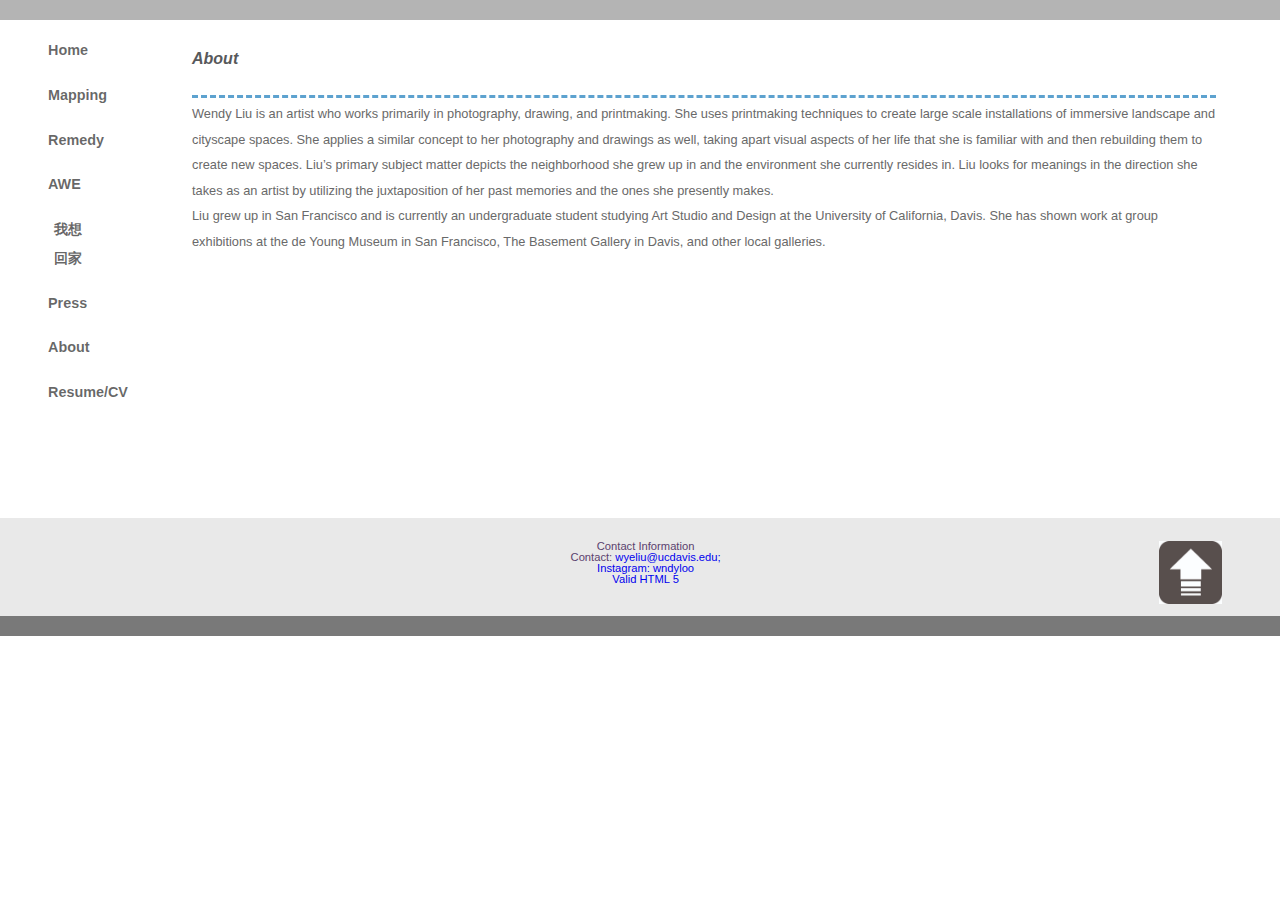
==== about.html @ 57985f02 "first website upload" ====
<!DOCTYPE html>
<html>

<head>
  <meta charset="utf-8" />
  <title>Wendy Liu Portfolio</title>

  <link href="reset.css" rel="stylesheet">
  <link href="styles.css" rel="stylesheet">

</head>

<body>


  <header>

  </header>
  <aside>

    <nav>
      <ul>
        <li><a href="Portfolio.html">Home</a></li>
        <li><a href="mapping.HTML">Mapping</a></li>
        <li><a href="Remedy.HTML">Remedy</a></li>
        <li><a href="AWE.HTML">AWE</a></li>
        <li><a href="iwanttogohome.HTML">我想回家</a></li>
        <li><a href="Press.HTML">Press</a></li>
        <li><a href="About.HTML">About</a></li>
        <li><a href="Resume_CV.HTML">Resume/CV</a></li>
      </ul>
    </nav>

  </aside>

  <section>
    <h3>About</h3>

  </section>

  <article>
    <h4>


    Wendy Liu is an artist who works primarily in photography, drawing, and printmaking. She uses printmaking techniques to create large scale installations of immersive landscape and cityscape spaces. She applies a similar concept to her photography and drawings as well, taking apart visual aspects of her life that she is familiar with and then rebuilding them to create new spaces. Liu’s primary subject matter depicts the neighborhood she grew up in and the environment she currently resides in. Liu looks for meanings in the direction she takes as an artist by utilizing the juxtaposition of her past memories and the ones she presently makes.
</h4>


    <h4>
      Liu grew up in San Francisco and is currently an undergraduate student studying Art Studio and Design at the University of California, Davis. She has shown work at group exhibitions at the de Young Museum in San Francisco, The Basement Gallery in Davis, and other local galleries.

  </h4>
  </article>

  <footer>

    <p>
      <a href="about.html">
  <img src="images/arrow.jpg" alt="arrow" >
  </a>
    </p>



    <li>Contact Information</li>

    <li>Contact: <a href="mailto:&#119;&#121;&#101;&#108;&#105;&#117;&#064;&#117;&#099;&#100;&#097;&#118;&#105;&#115;&#046;&#101;&#100;&#117;">&#119;&#121;&#101;&#108;&#105;&#117;&#064;&#117;&#099;&#100;&#097;&#118;&#105;&#115;&#046;&#101;&#100;&#117;;</a>
    </li>
    <li>
      <a href="https://www.instagram.com/wndyloo/?hl=en">Instagram: wndyloo</a>
    </li>
    <li><a href="http://validator.w3.org/check?uri=referer">Valid HTML 5</a></li>


  </footer>

</body>

</html>
---- styles.css ----
* {
  box-sizing: border-box;
}

body {
  font-family: 'univers', sans-serif;
  align-content: center;
  color: #58595b;
}

.container {
  max-width: 80vw;
  margin: auto;
}

img {
  max-width: 100%;
  max-height: 100%;
}

header {
  border-top: 20px solid rgb(180, 180, 180);
}

h1 {
  font-size: 3rem;
  padding-top: 2rem;
}

h2 {
  font-size: 2rem;
  padding-top: 2rem;
}

h3 {
  font-weight: bold;
  font-style: oblique;
}

h4 {
  font-size: .8rem;
  color: rgb(105, 105, 105);
}

h6 {
  font-size: 15px;
  font-weight: bold;
  font-style: oblique;
}

nav {
  float: left;
  width: 100%;
  background-color: white;
}

ul {
  padding-right: .5em;
  padding-left: .5em;
  list-style-type: none;
}

li {
  list-style-type: none;
}

a {
  text-decoration: none;
}

nav ul li a {
  font-size: .9em;
  font-weight: 600;
  line-height: 2em;
  display: block;
  float: left;
  padding-top: 20%;
  padding-right: 0;
  padding-left: 50%;
  list-style-type: none;
  text-align: center;
  text-decoration: none;
  color: rgba(0, 0, 0, .6);
}

a:hover {
  text-decoration: underline;
  color: rgb(93, 162, 207);
}

aside {
  display: block;
  float: left;
  margin: auto;
  padding-bottom: 100px;
  text-align: center;
  text-decoration: underline;
  background-color: white;
}

section {
  line-height: 2;
  float: right;
  width: 80%;
  margin-top: 20px;
  margin-right: 5%;
  margin-left: 5%;
  padding-top: 3px;
  padding-right: 0;
  padding-left: 0;
  text-align: justify;
  background-color: white;
}

video {
  width: 70%;
  margin-top: 5px;
  margin-right: 5%;
  margin-left: 15%;
  padding-top: 3px;
  padding-right: 0;
  padding-left: 0;
}

article {
  line-height: 2;
  float: right;
  width: 80%;
  margin-top: 20px;
  margin-right: 5%;
  margin-left: 5%;
  padding-top: 3px;
  border-top: 3px dashed rgb(93, 162, 207);
  background-color: white;
}

.row {
  display: flex;
  flex-wrap: wrap;
  padding: 0 4px;
}

.column {
  flex: 50%;
  padding: 0 4px;
}

.column img {
  margin-top: 8px;
  vertical-align: middle;
}

img {
  max-width: 100%;
  height: auto;
}

img.expanded {
  max-width: none;
}

/*Eliminates padding, centers the thumbnail */

body, html {
  margin: 0;
  padding: 0;
}

/* Styles the thumbnail */

a.lightbox img {
  height: auto;
}

/* Styles the lightbox, removes it from sight and adds the fade-in transition */

.lightbox-target {
  position: fixed;
  top: -100%;
  overflow: hidden;
  width: 70%;
  width: 70%;
  height: 70%;
  height: 70%;
  -webkit-transition: opacity .5s ease-in-out;
  -moz-transition: opacity .5s ease-in-out;
  -o-transition: opacity .5s ease-in-out;
  transition: opacity .5s ease-in-out;
  opacity: 0;
  background: rgba(0, 0, 0, .7);
}

/* Styles the lightbox image, centers it vertically and horizontally, adds the zoom-in transition and makes it responsive using a combination of margin and absolute positioning */

.lightbox-target img {
  position: absolute;
  top: 20%;
  right: 0;
  bottom: 20%;
  left: 0;
  box-sizing: border-box;
  max-width: 0;
  max-height: 0;
  margin: auto;
  -webkit-transition: .5s ease-in-out;
  -moz-transition: .5s ease-in-out;
  -o-transition: .5s ease-in-out;
  transition: .5s ease-in-out;
  border: 1px solid rgba(231, 231, 231, 0.85);
  box-shadow: 0 0 8px rgba(0, 0, 0, .3);
}

/* Styles the close link, adds the slide down transition */

a.lightbox-close {
  position: absolute;
  top: -80px;
  right: 0;
  display: block;
  box-sizing: border-box;
  width: 50px;
  height: 50px;
  -webkit-transition: .5s ease-in-out;
  -moz-transition: .5s ease-in-out;
  -o-transition: .5s ease-in-out;
  transition: .5s ease-in-out;
  text-decoration: none;
  color: black;
  background: white;
}

/* Provides part of the "X" to eliminate an image from the close link */

a.lightbox-close:before {
  position: absolute;
  top: 10px;
  left: 26px;
  display: block;
  width: 1px;
  height: 30px;
  content: '';
  -webkit-transform: rotate(45deg);
  -moz-transform: rotate(45deg);
  -o-transform: rotate(45deg);
  transform: rotate(45deg);
  background: black;
}

/* Provides part of the "X" to eliminate an image from the close link */

a.lightbox-close:after {
  position: absolute;
  top: 10px;
  left: 26px;
  display: block;
  width: 1px;
  height: 30px;
  content: '';
  -webkit-transform: rotate(-45deg);
  -moz-transform: rotate(-45deg);
  -o-transform: rotate(-45deg);
  transform: rotate(-45deg);
  background: black;
}

/* Uses the :target pseudo-class to perform the animations upon clicking the .lightbox-target anchor */

.lightbox-target:target {
  top: 20%;
  right: 20%;
  bottom: 20%;
  left: 20%;
  opacity: 1;
}

.lightbox-target:target img {
  max-width: 100%;
  max-height: 100%;
  opacity: 1;
}

.lightbox-target:target a.lightbox-close {
  top: 0;
}

img:hover {
  opacity: .5;
}

p {
  position: absolute;
  right: 0;
  width: 10%;
  height: 7%;
  margin-right: 2%;
  ;
}

footer {
  font-size: .7rem;
  float: left;
  width: 100%;
  height: 10.5em;
  margin-top: 1em;
  padding-top: 2em;
  padding-bottom: 1em;
  padding-left: 1em;
  list-style-type: none;
  text-align: center;
  text-decoration: none;
  color: rgb(91, 66, 110);
  border-bottom: 20px solid rgb(121, 121, 121);
  background-color: rgb(233, 233, 233);
}
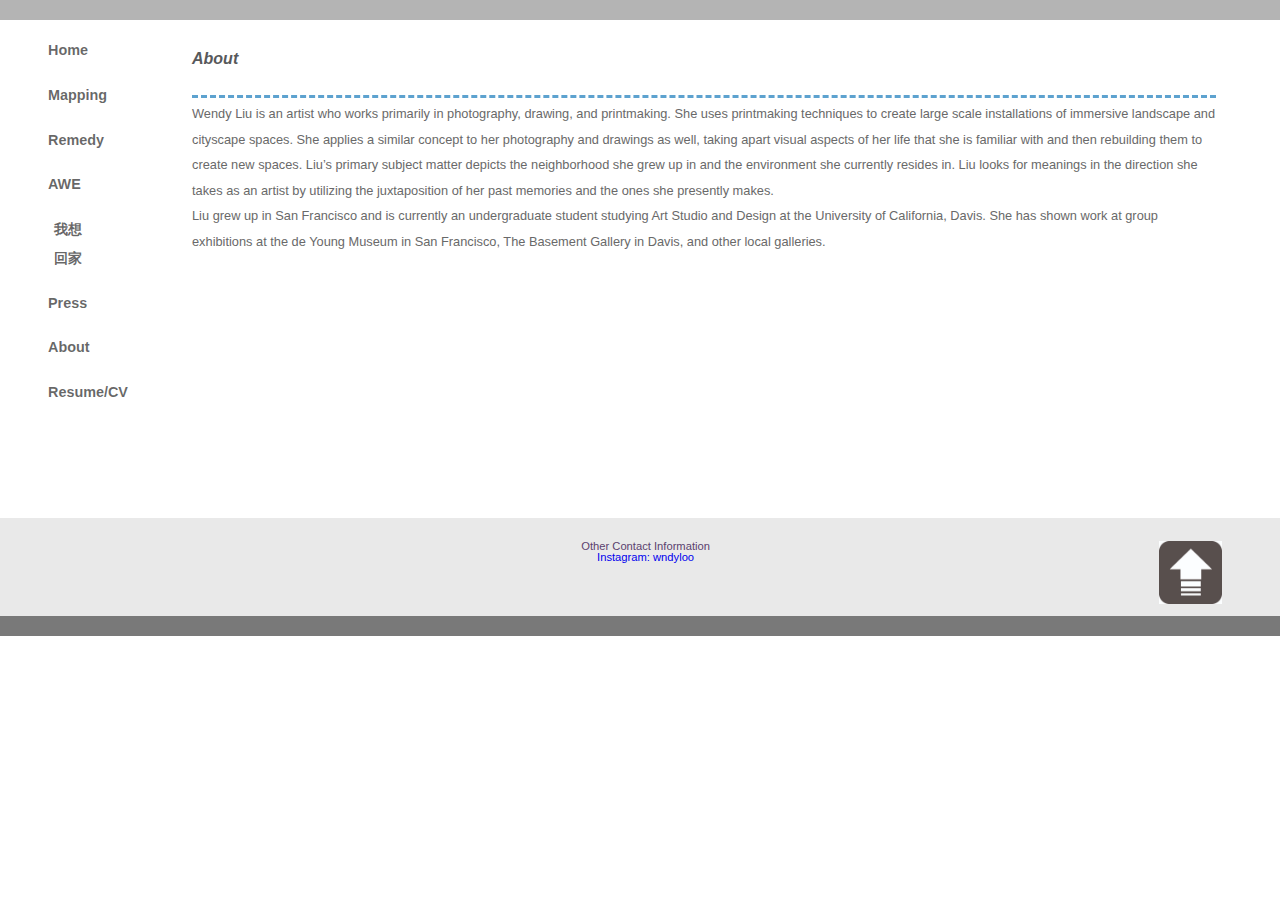
==== commit 6d4249a3: "text changes" ====
--- a/about.html
+++ b/about.html
@@ -20,14 +20,14 @@
 
     <nav>
       <ul>
-        <li><a href="Portfolio.html">Home</a></li>
-        <li><a href="mapping.HTML">Mapping</a></li>
-        <li><a href="Remedy.HTML">Remedy</a></li>
-        <li><a href="AWE.HTML">AWE</a></li>
-        <li><a href="iwanttogohome.HTML">我想回家</a></li>
-        <li><a href="Press.HTML">Press</a></li>
-        <li><a href="About.HTML">About</a></li>
-        <li><a href="Resume_CV.HTML">Resume/CV</a></li>
+        <li><a href="index.html">Home</a></li>
+        <li><a href="mapping.html">Mapping</a></li>
+        <li><a href="remedy.html">Remedy</a></li>
+        <li><a href="awe.html">AWE</a></li>
+        <li><a href="iwanttogohome.html">我想回家</a></li>
+        <li><a href="press.html">Press</a></li>
+        <li><a href="about.html">About</a></li>
+        <li><a href="resumecv.html">Resume/CV</a></li>
       </ul>
     </nav>
 
@@ -60,17 +60,15 @@
   </a>
     </p>
 
+<ul>
+
+    <li>Other Contact Information</li>
 
 
-    <li>Contact Information</li>
-
-    <li>Contact: <a href="mailto:&#119;&#121;&#101;&#108;&#105;&#117;&#064;&#117;&#099;&#100;&#097;&#118;&#105;&#115;&#046;&#101;&#100;&#117;">&#119;&#121;&#101;&#108;&#105;&#117;&#064;&#117;&#099;&#100;&#097;&#118;&#105;&#115;&#046;&#101;&#100;&#117;;</a>
-    </li>
     <li>
       <a href="https://www.instagram.com/wndyloo/?hl=en">Instagram: wndyloo</a>
     </li>
-    <li><a href="http://validator.w3.org/check?uri=referer">Valid HTML 5</a></li>
-
+</ul>
 
   </footer>
 
